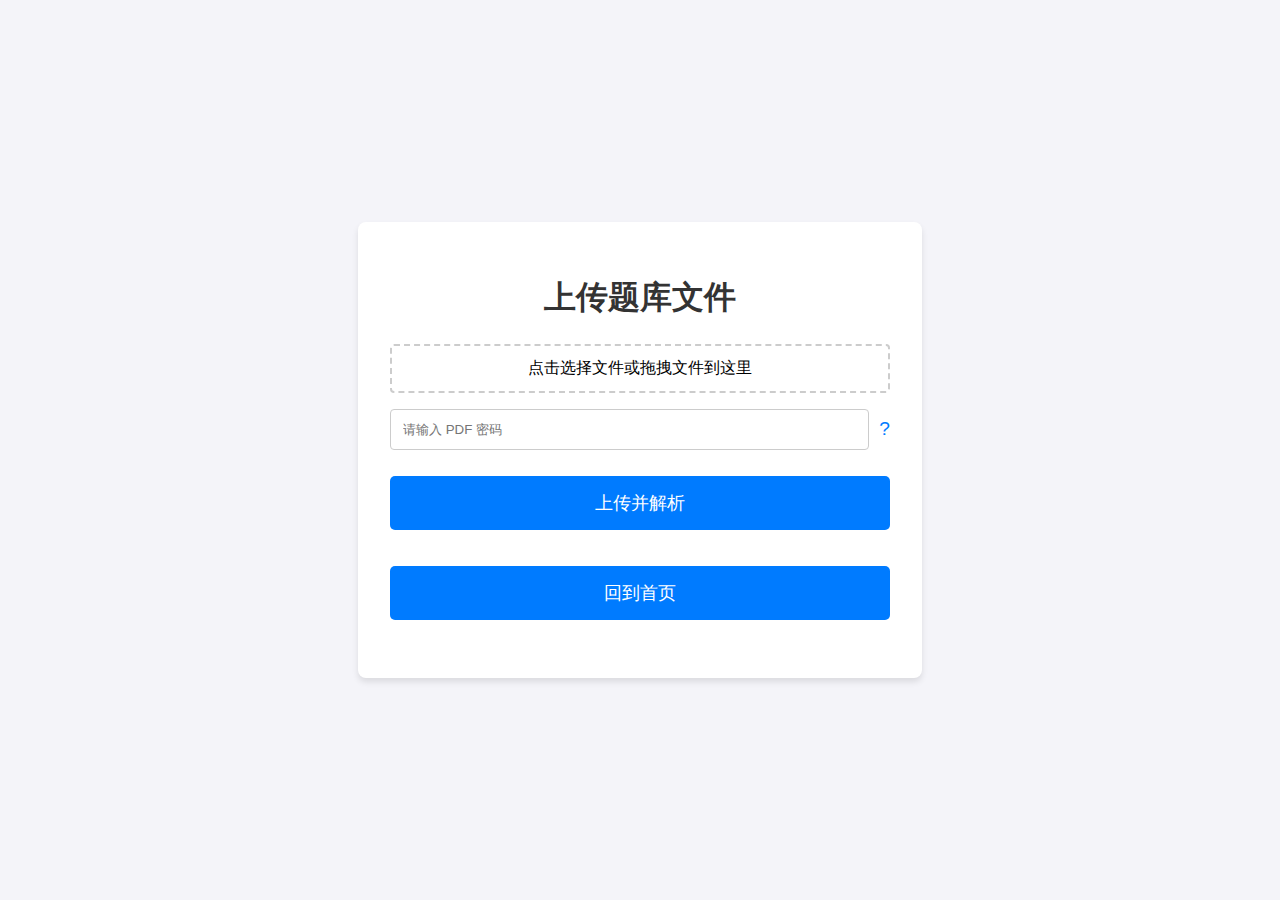
==== target/classes/templates/upload.html @ c2798e09 "first commit" ====
<!DOCTYPE html>
<html xmlns:th="http://www.thymeleaf.org">

<head>
    <meta charset="UTF-8">
    <meta name="viewport" content="width=device-width, initial-scale=1.0">
    <title>上传题库</title>
    <style>
        body {
            font-family: Arial, sans-serif;
            background-color: #f4f4f9;
            margin: 0;
            padding: 0;
            display: flex;
            justify-content: center;
            align-items: center;
            height: 100vh;
        }

        .upload-container {
            background: white;
            padding: 2rem;
            border-radius: 8px;
            box-shadow: 0 4px 6px rgba(0, 0, 0, 0.1);
            max-width: 500px;
            width: 100%;
            text-align: center;
        }

        h1 {
            margin-bottom: 1.5rem;
            color: #333;
        }

        .upload-form {
            display: flex;
            flex-direction: column;
            gap: 1rem;
        }

        .file-input {
            padding: 0.75rem;
            border: 2px dashed #ccc;
            border-radius: 4px;
            text-align: center;
            cursor: pointer;
            transition: border-color 0.3s ease;
        }

        .file-input:hover {
            border-color: #007bff;
        }

        .file-input input[type="file"] {
            display: none;
        }

        .password-input {
            display: flex;
            align-items: center;
            gap: 10px;
        }

        .password-input input {
            padding: 0.75rem;
            border: 1px solid #ccc;
            border-radius: 4px;
            width: 100%;
        }

        .password-input .tooltip {
            position: relative;
            cursor: pointer;
        }

        .password-input .tooltip::after {
            content: "?";
            font-size: 1.2rem;
            color: #007bff;
        }

        .password-input .tooltip:hover::before {
            content: "当 PDF 被密码保护时请输入密码，否则请无视";
            position: absolute;
            top: -30px;
            left: 50%;
            transform: translateX(-50%);
            background-color: #333;
            color: #fff;
            padding: 5px;
            border-radius: 4px;
            font-size: 0.9rem;
            white-space: nowrap;
        }

        .upload-button {
            display: inline-block;
            width: 100%;
            padding: 15px;
            font-size: 18px;
            text-decoration: none;
            color: white;
            background-color: #007bff;
            border-radius: 5px;
            transition: 0.3s;
            border: none;
            cursor: pointer;
            margin: 10px 0;
        }
        a.upload-button {
            display: inline-block;
            width: 94%; /* 如果希望按钮大小一致，可以设置相同宽度 */
            text-align: center; /* 如果需要，居中文本 */
            cursor: pointer; /* 让链接看起来像按钮 */
        }

        .upload-button:hover {
            background-color: #0056b3;
        }

        .message {
            margin-top: 1rem;
            color: #28a745;
            font-weight: bold;
        }

        .error {
            color: #dc3545;
            font-weight: bold;
        }
    </style>
</head>

<body>
    <div class="upload-container">
        <h1>上传题库文件</h1>

        <!-- 文件上传表单 -->
        <form class="upload-form" method="post" enctype="multipart/form-data" th:action="@{/upload}">
            <!-- 文件选择区域 -->
            <div class="file-input" onclick="document.getElementById('file').click()">
                <span>点击选择文件或拖拽文件到这里</span>
                <input type="file" id="file" name="file" accept=".pdf" required>
            </div>

            <!-- 密码输入区域 -->
            <div class="password-input">
                <input type="text" id="password" name="password" placeholder="请输入 PDF 密码">
                <div class="tooltip"></div>
            </div>

            <!-- 上传按钮 -->
            <button type="submit" class="upload-button">上传并解析</button>
            <a href="/" class="upload-button">回到首页</a>
        </form>

        <!-- 上传结果提示 -->
        <div th:if="${message}" class="message" th:text="${message}"></div>
        <div th:if="${error}" class="error" th:text="${error}"></div>
    </div>

    <script>
        // 动态显示文件名
        document.getElementById('file').addEventListener('change', function (event) {
            const fileInput = event.target;
            const fileName = fileInput.files[0] ? fileInput.files[0].name : '点击选择文件或拖拽文件到这里';
            fileInput.parentElement.querySelector('span').textContent = fileName;
        });

        // 拖拽文件支持
        const fileInputDiv = document.querySelector('.file-input');
        fileInputDiv.addEventListener('dragover', (e) => {
            e.preventDefault();
            fileInputDiv.style.borderColor = '#007bff';
        });

        fileInputDiv.addEventListener('dragleave', () => {
            fileInputDiv.style.borderColor = '#ccc';
        });

        fileInputDiv.addEventListener('drop', (e) => {
            e.preventDefault();
            fileInputDiv.style.borderColor = '#ccc';
            const file = e.dataTransfer.files[0];
            if (file && file.type === 'application/pdf') {
                document.getElementById('file').files = e.dataTransfer.files;
                fileInputDiv.querySelector('span').textContent = file.name;
            } else {
                alert('仅支持 PDF 文件');
            }
        });
    </script>
</body>

</html>
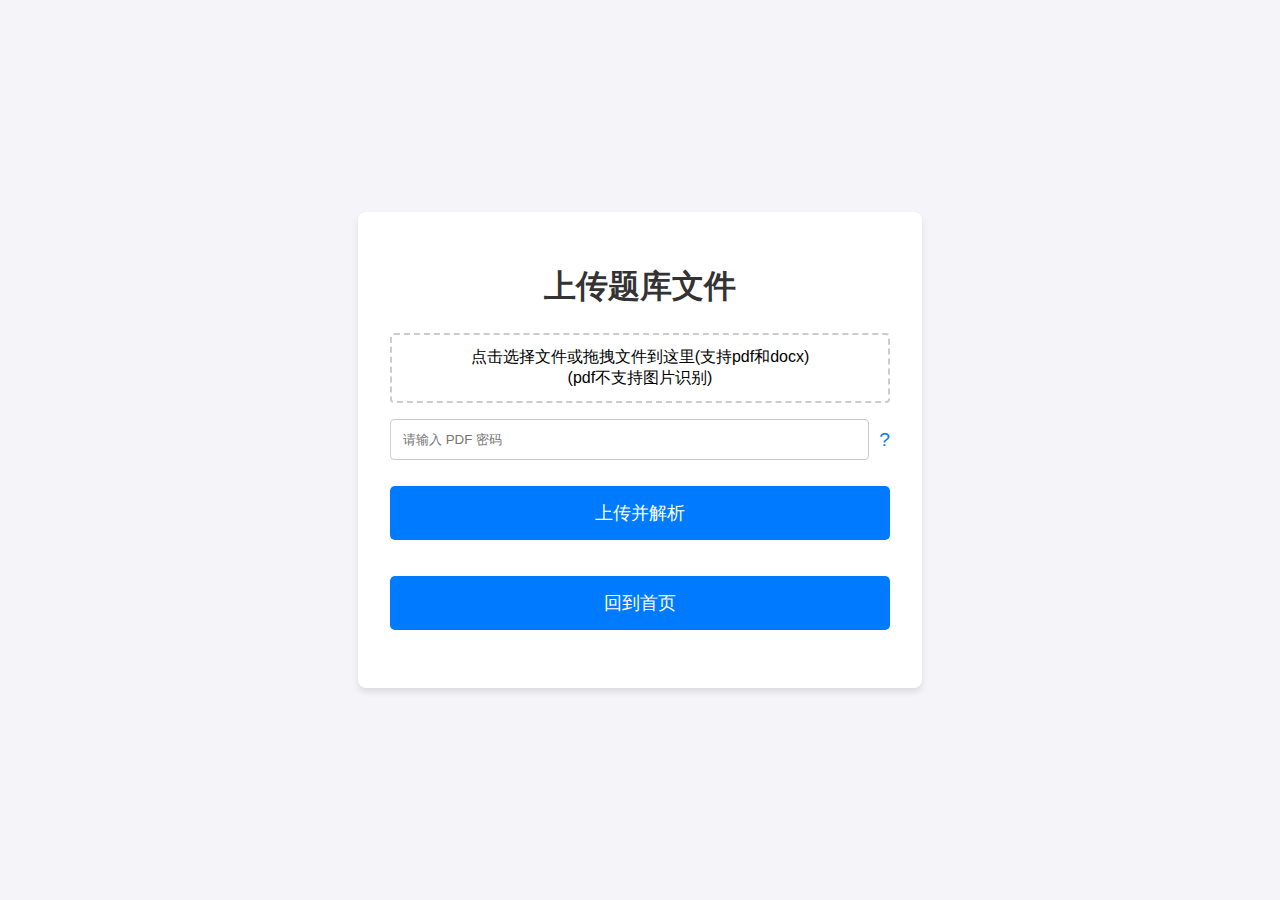
==== commit 12a8eb47: "Update: 优化细节" ====
--- a/target/classes/templates/upload.html
+++ b/target/classes/templates/upload.html
@@ -139,8 +139,9 @@
         <form class="upload-form" method="post" enctype="multipart/form-data" th:action="@{/upload}">
             <!-- 文件选择区域 -->
             <div class="file-input" onclick="document.getElementById('file').click()">
-                <span>点击选择文件或拖拽文件到这里</span>
-                <input type="file" id="file" name="file" accept=".pdf" required>
+                <div><span>点击选择文件或拖拽文件到这里(支持pdf和docx)</span></div>
+                <div><span>(pdf不支持图片识别)</span></div>
+                <input type="file" id="file" name="file" accept=".pdf,.docx" required>
             </div>
 
             <!-- 密码输入区域 -->
